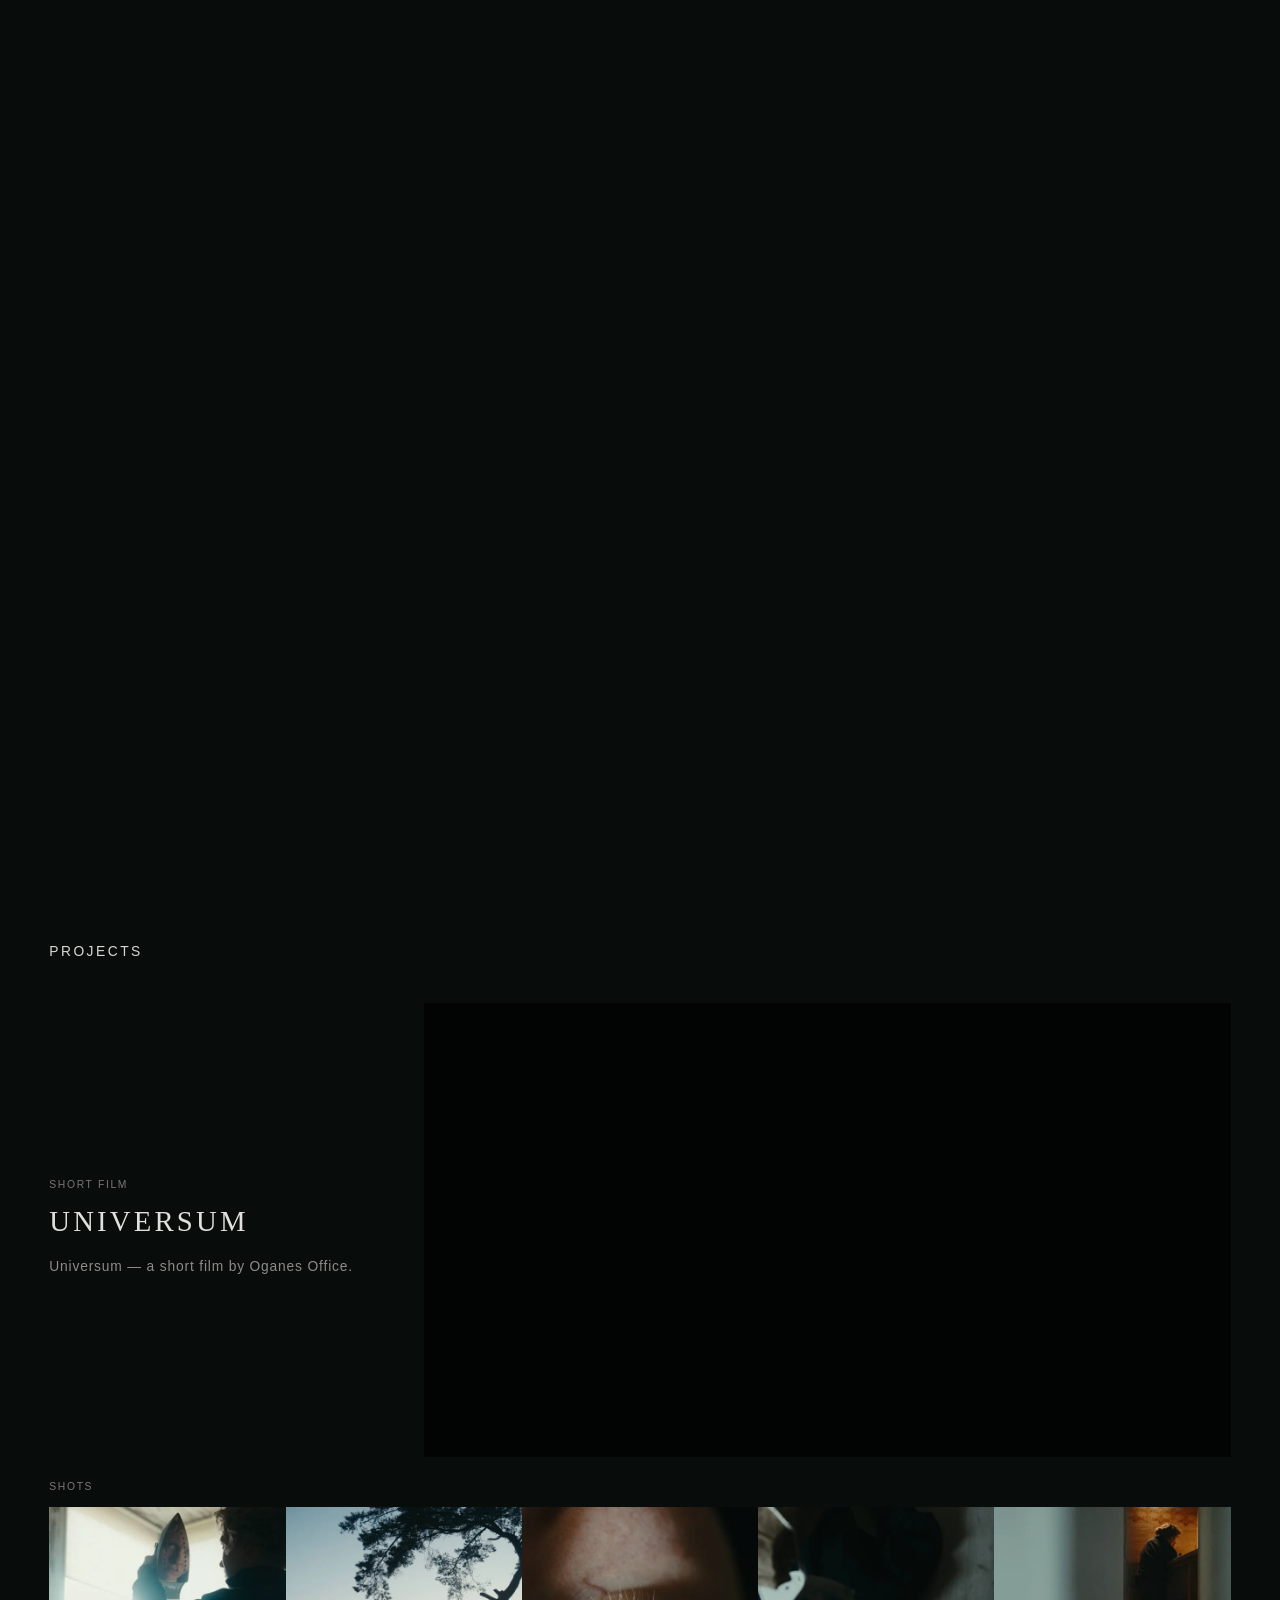
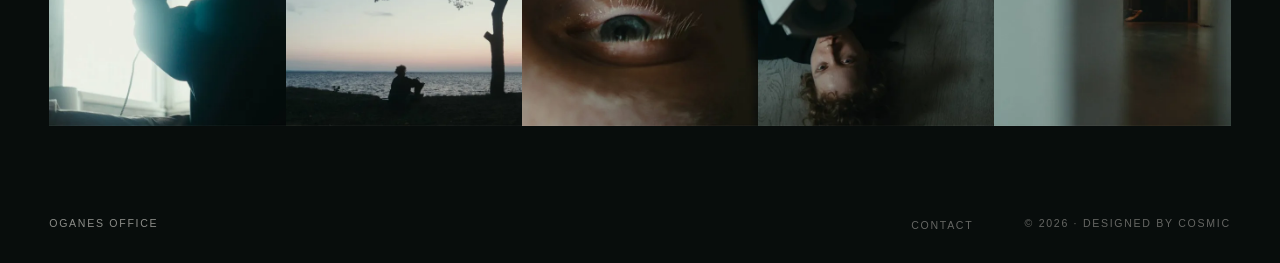
==== index.html @ 3eb7668b "Initial commit" ====
<!doctype html>
<html lang="en">
<head>
  <meta charset="UTF-8">
  <meta name="viewport" content="width=device-width, initial-scale=1">
  <meta name="description" content="Oganes Office — video production focused on story, atmosphere and detail.">
  <title>Oganes Office</title>
  <link rel="stylesheet" href="site/style.css">
</head>
<body>
  <header class="site-header" aria-label="Main navigation">
    <a class="brand" href="#" aria-label="Oganes Office home">Oganes<br>Office</a>
    <nav>
      <a href="#projects">Projects</a>
      <a href="#contact" data-contact-trigger>Contact</a>
    </nav>
  </header>

  <main>
    <section class="hero-scroll" aria-label="Oganes Office introduction">
      <div class="hero">
        <video class="hero-video" autoplay muted playsinline preload="auto" tabindex="-1" aria-hidden="true">
          <source media="(max-width: 767px)" src="site/mp4/hero-mobile.mp4" type="video/mp4">
          <source src="site/mp4/hero-scroll.mp4" type="video/mp4">
        </video>
        <h1 class="hero-title" aria-label="Oganes Office"><span>Oganes</span><span>Office</span></h1>
      </div>
    </section>

    <div class="interface">
      <section class="projects" id="projects">
        <div class="section-heading">
          <h2>Projects</h2>
        </div>
        <div id="projects-list" aria-live="polite">
          <p class="projects-status">Loading projects…</p>
        </div>
      </section>

      <footer>
        <div class="footer-about">
          <p class="footer-logo">Oganes Office</p>
        </div>
        <div class="footer-right">
          <div class="socials">
            <a href="#contact" data-contact-trigger>Contact</a>
          </div>
          <p class="copyright">© 2026 · <a href="https://cosmic-b.github.io/3-cosmicsite" target="_blank" rel="noopener noreferrer">Designed by Cosmic</a></p>
        </div>
      </footer>
    </div>
  </main>

  <div class="site-modal" id="site-modal" role="dialog" aria-modal="true" aria-labelledby="modal-title" aria-hidden="true" hidden>
    <h2 class="visually-hidden" id="modal-title">Modal</h2>
    <button class="modal-close" type="button" aria-label="Close modal">×</button>
    <div class="modal-content"></div>
  </div>

  <noscript><style>.site-header,.interface{opacity:1!important;visibility:visible!important}.hero-title{color:#bd1019!important}</style></noscript>
  <script src="site/script.js"></script>
</body>
</html>
---- site/style.css ----
:root {
  --red: #bd1019;
  --black: #080d0c;
  --white: #d7d7d3;
  --muted: #777875;
  --line: #262826;
  --page-pad: clamp(26px, 3.85vw, 60px);
}

* { box-sizing: border-box; }

html { background: var(--black); scroll-behavior: smooth; }

body {
  margin: 0;
  overflow-x: hidden;
  background: var(--black);
  color: var(--white);
  font-family: "Helvetica Neue", Helvetica, Arial, sans-serif;
  font-size: 16.1px;
  letter-spacing: .08em;
}

body.modal-open { overflow: hidden; }
.visually-hidden { position: absolute; width: 1px; height: 1px; padding: 0; overflow: hidden; clip: rect(0, 0, 0, 0); white-space: nowrap; border: 0; }

a { color: inherit; text-decoration: none; }
a:focus-visible { outline: 1px solid var(--red); outline-offset: 7px; }

.site-header {
  position: fixed;
  z-index: 20;
  inset: 0 0 auto;
  display: flex;
  align-items: flex-start;
  justify-content: space-between;
  padding: 28px var(--page-pad);
  opacity: 0;
  visibility: hidden;
  transition: opacity .65s ease, visibility .65s;
}

body.interface-visible .site-header { opacity: 1; visibility: visible; }

.brand {
  color: var(--red);
  font-size: 12.65px;
  font-weight: 600;
  line-height: 1.6;
  letter-spacing: .28em;
  opacity: var(--logo-opacity, 0);
  transition: opacity .12s linear;
  text-transform: uppercase;
}

nav { display: flex; gap: clamp(26px, 3.3vw, 54px); padding-top: 5px; }
nav a, .section-heading, .eyebrow, .watch-link, footer { text-transform: uppercase; }
nav a { font-size: 12.65px; letter-spacing: .12em; }
nav a:hover, .socials a:hover { color: var(--red); }

.hero-scroll { height: 100vh; height: 100svh; }

.hero {
  position: sticky;
  top: 0;
  width: 100%;
  height: 100vh;
  height: 100svh;
  overflow: hidden;
  background: var(--black);
}

.hero-video {
  position: absolute;
  top: 0;
  left: 50%;
  width: auto;
  height: 100%;
  max-width: none;
  transform: translateX(-50%);
  pointer-events: none;
  user-select: none;
}

.hero-title {
  position: absolute;
  z-index: 2;
  inset: 0;
  margin: 0;
  padding: 0;
  color: transparent;
  font-family: "Times New Roman", Times, serif;
  font-size: 10vh;
  font-weight: 400;
  line-height: 11.15vh;
  letter-spacing: 0;
  text-transform: uppercase;
  user-select: text;
}

.hero-title span {
  position: absolute;
  top: 7.3vh;
  left: calc(50% - 18.54vh);
  width: .8em;
  overflow-wrap: anywhere;
  word-break: break-all;
  text-align: center;
  transform: translateX(-50%);
}

.hero-title span:nth-child(2) {
  top: 29.6vh;
  left: calc(50% + 18.13vh);
}
.video-failed .hero-title { color: var(--red); }
.video-failed .hero-scroll { height: 100vh; height: 100svh; }
.hero-title::selection, .hero-title span::selection { color: transparent; background: rgba(189,16,25,.45); }

.interface {
  position: relative;
  z-index: 4;
  margin-top: -1px;
  padding: 0 var(--page-pad);
  background: var(--black);
  opacity: 1;
  visibility: visible;
}

.projects { scroll-margin-top: 76px; }

.section-heading {
  display: flex;
  justify-content: space-between;
  align-items: center;
  min-height: 104px;
}

.section-heading h2 { margin: 0; font-size: 13.8px; font-weight: 400; letter-spacing: .18em; }
.projects-status { margin: 0; padding: 50px 0 80px; color: var(--muted); font-size: 12.65px; }
.projects-status.error { color: var(--red); }
.project-entry { padding-bottom: 44px; }
.project-entry + .project-entry { padding-top: 64px; }

.featured-project {
  display: grid;
  grid-template-columns: minmax(220px, 29%) 1fr;
  align-items: center;
  min-height: 375px;
  gap: 32px;
  padding-bottom: 24px;
}

.project-copy { align-self: center; }
.eyebrow { margin: 0 0 15px; color: var(--muted); font-size: 10.35px; letter-spacing: .16em; }
.project-copy h3 {
  margin: 0 0 16px;
  color: #e0e0dc;
  font-family: Georgia, "Times New Roman", serif;
  font-size: 28.75px;
  font-weight: 400;
  letter-spacing: .11em;
  text-transform: uppercase;
}
.project-copy > p:not(.eyebrow) { margin: 0; color: #8c8c89; font-size: 13.8px; line-height: 1.9; letter-spacing: .06em; }
.media-placeholder,
.shot-card.is-missing {
  position: relative;
  display: grid;
  place-items: center;
  overflow: hidden;
  border: 1px solid #30322f;
  background:
    linear-gradient(135deg, rgba(255,255,255,.025), transparent 45%),
    #0b0d0c;
  color: #5f615e;
  font-family: ui-monospace, SFMono-Regular, Menlo, monospace;
  font-size: 11.5px;
  letter-spacing: .06em;
}

.media-placeholder::after,
.shot-card.is-missing::after {
  content: "";
  position: absolute;
  inset: 8px;
  border: 1px solid rgba(255,255,255,.025);
}

.project-video { position: relative; aspect-ratio: 16 / 9; background: #020403; }
.project-video.media-placeholder { border: 0; }
.project-video.media-placeholder::after { display: none; }
.project-video iframe { display: block; width: 100%; height: 100%; border: 0; }

.shots { padding: 0; }
.shots-grid { display: grid; grid-template-columns: repeat(5, 1fr); gap: 0; }
.shot-card { position: relative; display: grid; place-items: center; width: 100%; padding: 0; overflow: hidden; aspect-ratio: 1.08 / 1; border: 0; border-radius: 0; background: #fff; color: inherit; cursor: zoom-in; }
.shot-card.is-missing { border: 0; }
.shot-card img { display: block; width: 100%; height: 100%; object-fit: cover; transition: opacity .25s ease; }
.shot-card:hover img { opacity: .9; }
.shot-card.is-missing::before { content: attr(data-label); }
.shot-card.is-missing img { display: none; }

.site-modal {
  position: fixed;
  z-index: 100;
  inset: 0;
  display: grid;
  place-items: center;
  padding: 0;
  background: rgba(0, 0, 0, .9);
  opacity: 0;
  transition: opacity .25s ease;
}

.site-modal[hidden] { display: none; }
.site-modal.is-open { opacity: 1; }
.modal-content { display: grid; width: 100%; height: 100%; place-items: center; }
.modal-close {
  position: fixed;
  z-index: 2;
  top: 24px;
  right: var(--page-pad);
  width: 44px;
  height: 44px;
  padding: 0;
  border: 0;
  background: transparent;
  color: #fff;
  font: 300 36px/1 Arial, sans-serif;
  cursor: pointer;
}
.modal-shot { display: grid; width: 100%; height: 100%; place-items: center; }
.modal-shot img { display: block; max-width: 100vw; max-height: 100vh; width: auto; height: auto; object-fit: contain; }
.contact-links { display: flex; flex-wrap: wrap; justify-content: center; gap: clamp(26px, 6vw, 90px); }
.contact-links a { color: #fff; font-size: clamp(13.8px, 1.4375vw, 20.7px); letter-spacing: .18em; text-transform: uppercase; }
.contact-links a:hover { color: var(--red); }

footer {
  display: grid;
  grid-template-columns: 1fr auto;
  align-items: end;
  gap: 24px;
  min-height: 0;
  padding: 44px 0 26px;
  color: #656663;
  font-size: 10.58px;
  letter-spacing: .16em;
  line-height: 1.8;
}
.footer-logo { margin: 0 0 4px; color: #8c8d89; white-space: nowrap; }
.footer-right { display: flex; align-items: center; gap: clamp(20px, 4vw, 60px); white-space: nowrap; }
.socials { display: flex; gap: 38px; }
.copyright { margin: 0 0 4px; white-space: nowrap; }
.copyright a:hover { color: var(--red); }

@media (max-width: 700px) {
  :root { --page-pad: 20px; }
  .site-header { padding-top: 20px; }
  nav { gap: 18px; }
  nav a { font-size: 10.35px; }
  .brand { font-size: 10.35px; }
  .section-heading { min-height: 82px; }
  .project-entry { padding-bottom: 36px; }
  .project-entry + .project-entry { padding-top: 44px; }
  .featured-project { display: flex; flex-direction: column-reverse; align-items: stretch; gap: 27px; padding-bottom: 24px; }
  .project-copy h3 { font-size: 25.3px; }
  .shots-grid { grid-template-columns: repeat(2, 1fr); gap: 0; }
  .shots-grid .shot-card:last-child { grid-column: 1 / -1; aspect-ratio: 2.15 / 1; }
  footer { grid-template-columns: 1fr auto; gap: 12px; padding: 36px 0 26px; }
  .footer-right { gap: 16px; }
  .socials { gap: 25px; }
}

@media (prefers-reduced-motion: reduce) {
  html { scroll-behavior: auto; }
  .hero-scroll { height: 100vh; height: 100svh; }
  .site-header, .interface { transition: none; }
}
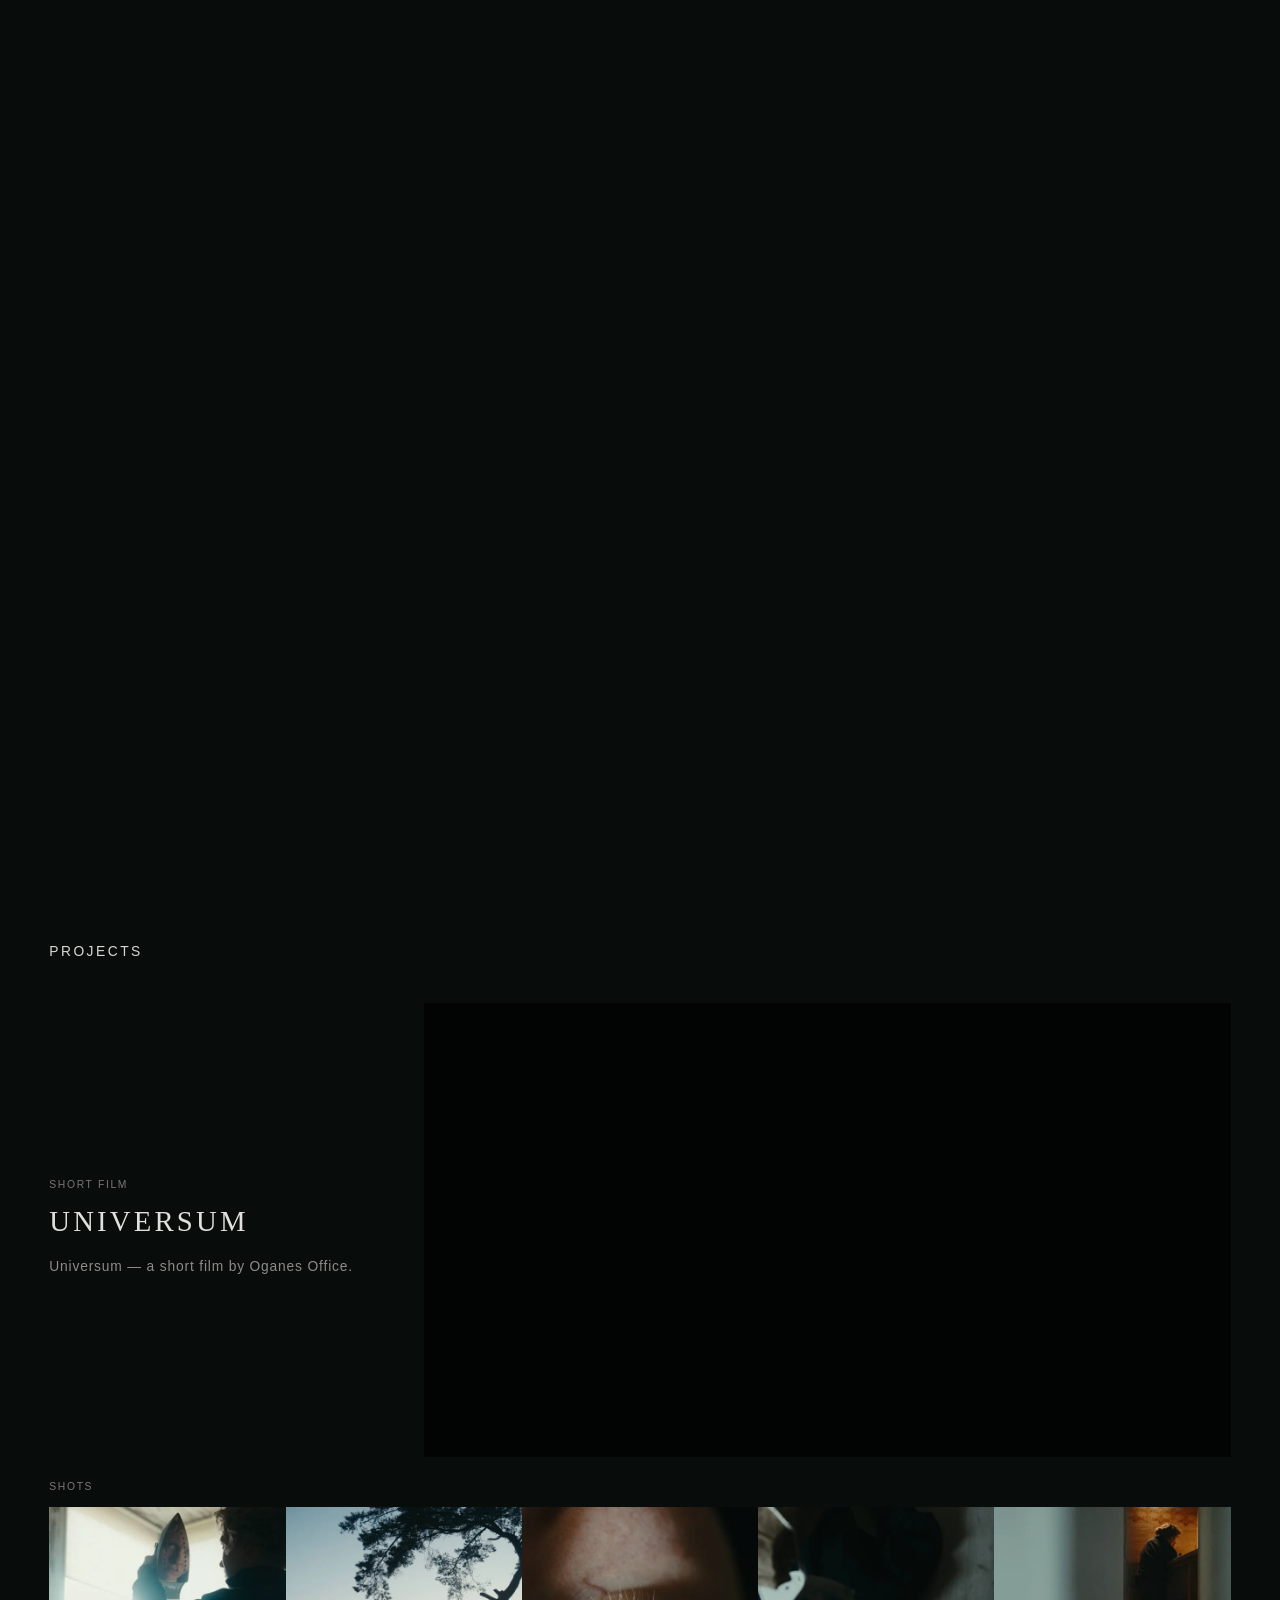
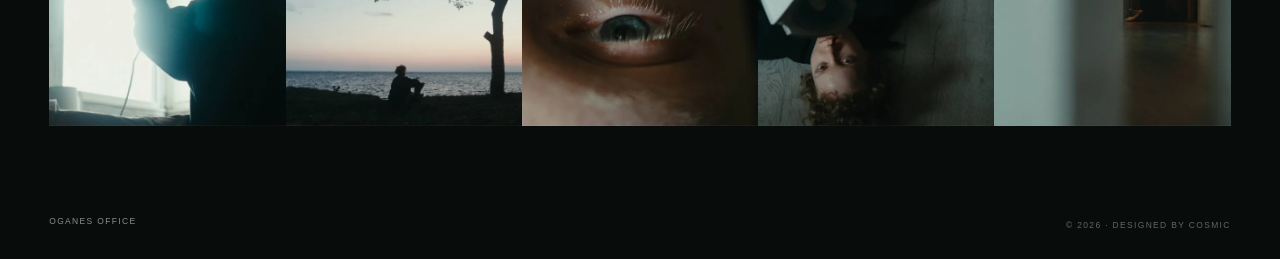
==== commit f18c3952: "footer tweaks" ====
--- a/index.html
+++ b/index.html
@@ -42,9 +42,6 @@
           <p class="footer-logo">Oganes Office</p>
         </div>
         <div class="footer-right">
-          <div class="socials">
-            <a href="#contact" data-contact-trigger>Contact</a>
-          </div>
           <p class="copyright">© 2026 · <a href="https://cosmic-b.github.io/3-cosmicsite" target="_blank" rel="noopener noreferrer">Designed by Cosmic</a></p>
         </div>
       </footer>
--- a/site/style.css
+++ b/site/style.css
@@ -56,7 +56,7 @@
 nav { display: flex; gap: clamp(26px, 3.3vw, 54px); padding-top: 5px; }
 nav a, .section-heading, .eyebrow, .watch-link, footer { text-transform: uppercase; }
 nav a { font-size: 12.65px; letter-spacing: .12em; }
-nav a:hover, .socials a:hover { color: var(--red); }
+nav a:hover { color: var(--red); }
 
 .hero-scroll { height: 100vh; height: 100svh; }
 
@@ -244,14 +244,13 @@
   min-height: 0;
   padding: 44px 0 26px;
   color: #656663;
-  font-size: 10.58px;
+  font-size: 8.46px;
   letter-spacing: .16em;
   line-height: 1.8;
 }
 .footer-logo { margin: 0 0 4px; color: #8c8d89; white-space: nowrap; }
-.footer-right { display: flex; align-items: center; gap: clamp(20px, 4vw, 60px); white-space: nowrap; }
-.socials { display: flex; gap: 38px; }
-.copyright { margin: 0 0 4px; white-space: nowrap; }
+.footer-right { display: flex; align-items: baseline; gap: clamp(20px, 4vw, 60px); white-space: nowrap; }
+.copyright { margin: 0; white-space: nowrap; }
 .copyright a:hover { color: var(--red); }
 
 @media (max-width: 700px) {
